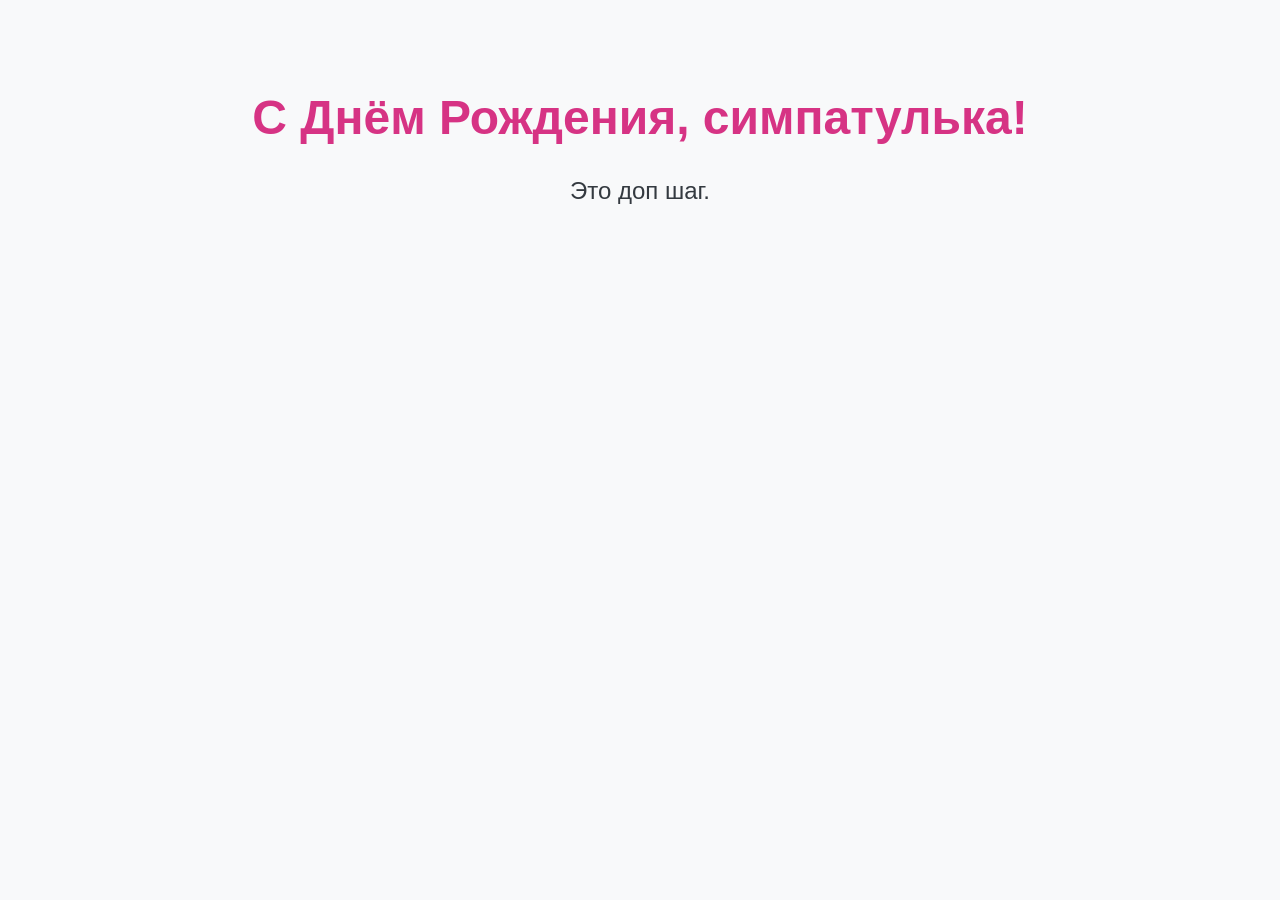
==== are_you_looking_for_me.html @ 65f16158 "Create are_you_looking_for_me.html" ====
<!DOCTYPE html>
<html lang="ru">
<head>
    <meta charset="UTF-8">
    <meta name="viewport" content="width=device-width, initial-scale=1.0">
    <title>С Днём Рождения, симпатулька!</title>
    <link rel="stylesheet" href="styles.css">
</head>
<body>
    <h1>С Днём Рождения, симпатулька!</h1>
    <p>Это доп шаг.</p>
</body>
</html>
---- styles.css ----
body {
    font-family: 'Arial', sans-serif;
    background-color: #f8f9fa;
    text-align: center;
    padding: 50px;
}

h1 {
    color: #d63384;
    font-size: 48px;
}

p {
    font-size: 24px;
    color: #343a40;
}

.btn {
    margin-top: 30px;
    padding: 15px 30px;
    background-color: #d63384;
    color: white;
    border: none;
    border-radius: 5px;
    font-size: 20px;
    cursor: pointer;
}

.btn:hover {
    background-color: #c62e7a;
}
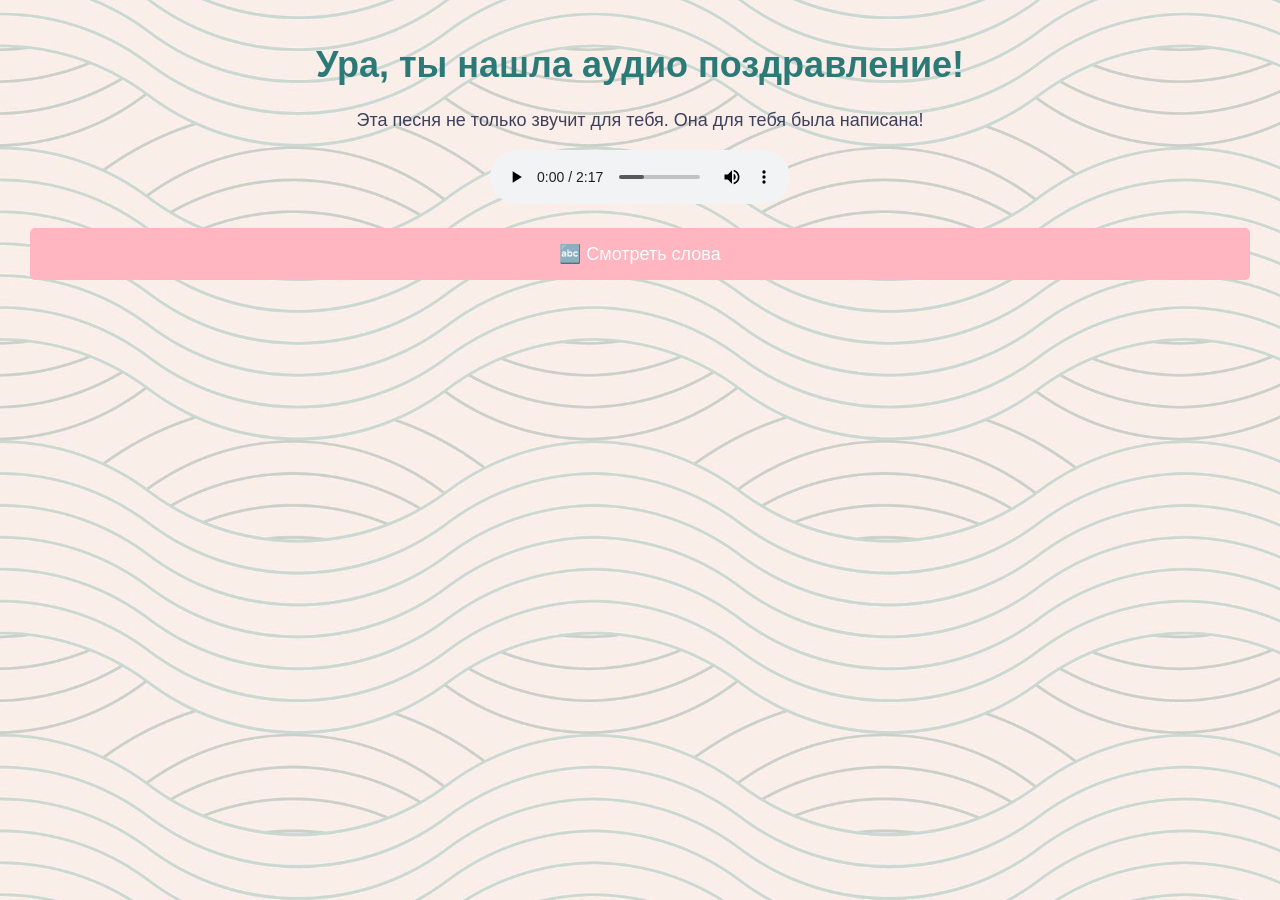
==== commit 90843270: "Update are_you_looking_for_me.html" ====
--- a/are_you_looking_for_me.html
+++ b/are_you_looking_for_me.html
@@ -3,11 +3,77 @@
 <head>
     <meta charset="UTF-8">
     <meta name="viewport" content="width=device-width, initial-scale=1.0">
-    <title>С Днём Рождения, симпатулька!</title>
+    <title>С Днём Рождения!</title>
+    <link rel="icon" href="favicon.ico" type="image/x-icon">
     <link rel="stylesheet" href="styles.css">
 </head>
 <body>
-    <h1>С Днём Рождения, симпатулька!</h1>
-    <p>Это доп шаг.</p>
+    <h1>Ура, ты нашла аудио поздравление!</h1>
+
+    <!-- Аудиоплеер -->
+    <div class="audio-block">
+        <p>Эта песня не только звучит для тебя. Она для тебя была написана!</p>
+        <audio controls>
+            <source src="Sunset in Barcelona.mp3" type="audio/mpeg">
+            Ваш браузер не поддерживает воспроизведение аудиофайлов.
+        </audio>
+    </div>
+    
+    <div class="collapsible">
+        <div class="shortcut" onclick="toggleContent(this)">🔤 Смотреть слова</div>
+        <div class="magic-block" style="display: none;">
+            <p><b>Sunset in Barcelona</b></p>
+            
+            <em>[Verse]</em>
+            <p>Sunset in Barcelona's sky
+            Your laugh makes the stars feel shy
+            In theaters where you bring life
+            On stage you cut through like a knife</p>
+            
+            <em>[Verse]</em>
+            <p>You're a canvas and a brush divine
+            Each stroke a story
+            Each hue a line
+            In films you dance
+            In art you fly
+            Your spirit paints the way up high</p>
+            
+            <em>[Chorus]</em>
+            <p>Happy birthday
+            Light of my eyes
+            Every day with you’s a sweet surprise
+            Barcelona sings your name so clear
+            In every role
+            In every year</p>
+            
+            <em>[Bridge]</em>
+            <p>Your heart's a theater
+            Your soul the show
+            You're the masterpiece in full rainbow
+            With every film you capture grace
+            In every painting
+            Find your trace</p>
+            
+            <em>[Verse]</em>
+            <p>In this city where dreams collide
+            Beside you
+            Love
+            I’m filled with pride
+            Every script
+            Each line you say
+            Lights up the night
+            Turns dark to day</p>
+
+            <em>[Chorus]</em>
+            <p>Happy birthday
+            Light of my eyes
+            Every day with you’s a sweet surprise
+            Barcelona sings your name so clear
+            In every role
+            In every year</p>
+        </div>
+    </div>
+    
+    <script src="script.js"></script>
 </body>
 </html>
--- a/styles.css
+++ b/styles.css
@@ -1,31 +1,102 @@
 body {
     font-family: 'Arial', sans-serif;
-    background-color: #f8f9fa;
+    background-color: #fde5d885; /* Светло-серый фон */
+    background-image: url('https://subbotindm.github.io/5297135.jpg'); /* Заменить на реальный путь к изображению паттерна */
+    background-size: cover;
+    background-blend-mode: lighten; /* Лёгкое приглушение паттерна */
+    background-attachment: fixed; /* Фиксированный фон */
     text-align: center;
-    padding: 50px;
+    padding: 20px;
+    margin: 0;
 }
 
 h1 {
-    color: #d63384;
-    font-size: 48px;
+    color: #2b7a78; /* Насыщенный бирюзовый цвет */
+    font-size: 36px;
+    margin-bottom: 20px;
 }
 
 p {
-    font-size: 24px;
-    color: #343a40;
+    font-size: 18px;
+    color: #3d405b; /* Тёмный цвет для контраста */
+    margin-top: 15px;
+    margin-bottom: 15px;
+    line-height: 1.6;
 }
 
-.btn {
+.magic-block {
+    background-color: #ffe5d9; /* Светло-розовый фон для блока */
+    border-radius: 10px;
+    padding: 20px;
     margin-top: 30px;
-    padding: 15px 30px;
-    background-color: #d63384;
-    color: white;
-    border: none;
-    border-radius: 5px;
-    font-size: 20px;
-    cursor: pointer;
+    box-shadow: 0 4px 8px rgba(0, 0, 0, 0.1);
 }
 
-.btn:hover {
-    background-color: #c62e7a;
+.magic-block p {
+    font-size: 18px;
+    color: #2b7a78; /* Бирюзовый цвет текста внутри блока */
 }
+
+@media (max-width: 600px) {
+    h1 {
+        font-size: 28px;
+    }
+
+    p {
+        font-size: 18px;
+    }
+
+    .magic-block p {
+        font-size: 18px;
+    }
+}
+
+
+.collapsible {
+    margin-top: 20px;
+    text-align: left;
+}
+
+.shortcut {
+    background-color: #ffb6c1; /* Нежно-розовый цвет */
+    color: #fff;
+    padding: 15px;
+    font-size: 18px;
+    border-radius: 5px;
+    cursor: pointer;
+    text-align: center;
+    width: calc(100% - 20px); /* Ширина с учётом отступов */
+    display: inline-block;
+    margin-bottom: 10px;
+    transition: background-color 0.3s;
+    margin-left: 10px;
+    margin-right: 10px;
+    box-sizing: border-box; /* Включаем отступы в расчёт ширины */
+}
+
+.shortcut:hover {
+    background-color: #ff8c94;
+}
+
+.collapsible-content {
+    display: none; /* Контент свёрнут по умолчанию */
+    overflow: hidden;
+    padding: 10px;
+    background-color: #f9f9f9;
+    border-radius: 5px;
+    margin-top: 10px;
+    margin-left: 10px;
+    margin-right: 10px;
+    width: calc(100% - 20px); /* Ширина с учётом отступов */
+    box-sizing: border-box; /* Включаем отступы в расчёт ширины */
+}
+
+.collapsible-content p {
+    margin: 0;
+    color: #3d405b;
+}
+
+.collapsible-content iframe {
+    width: 100%;
+    border-radius: 5px;
+}
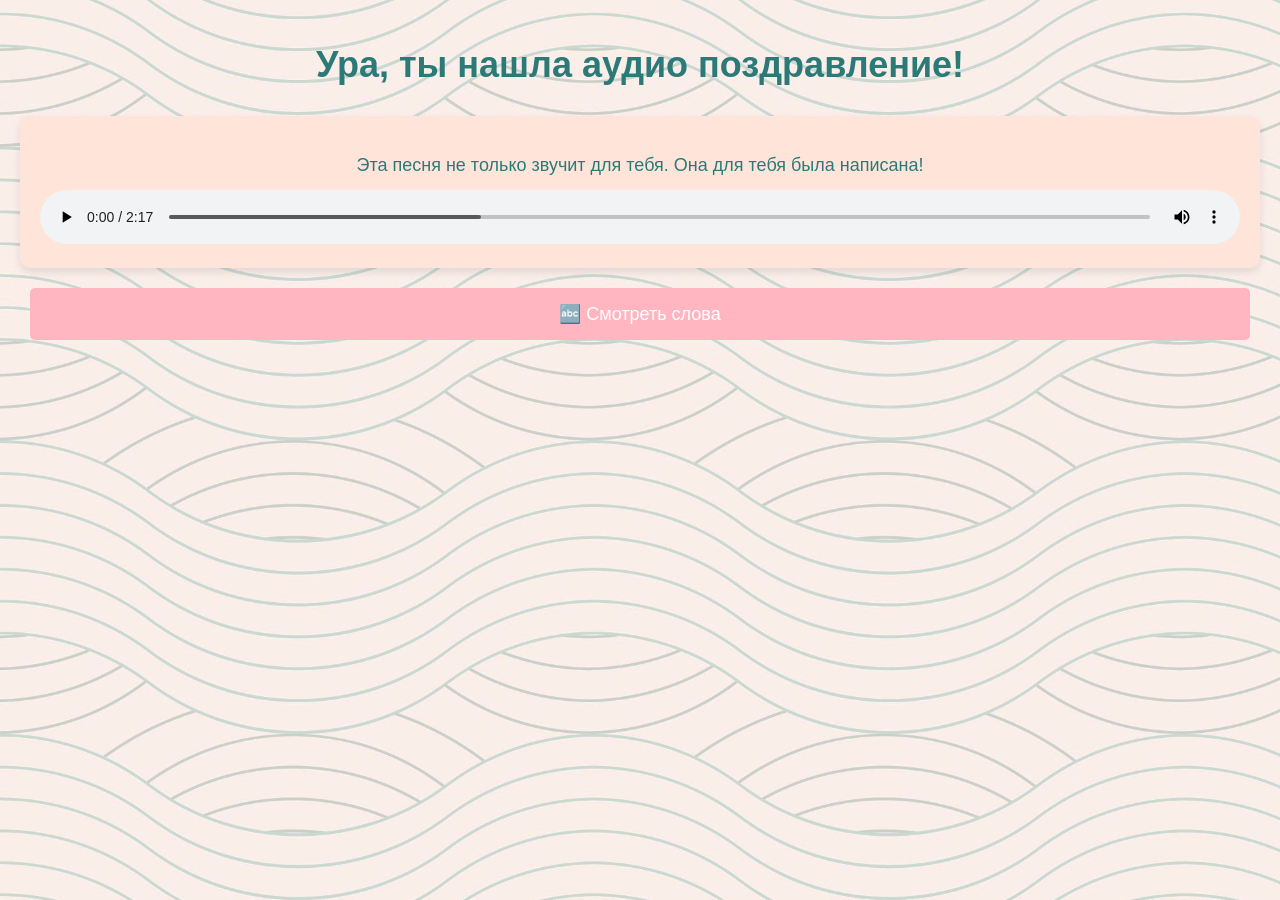
==== commit 202dcf4e: "Update are_you_looking_for_me.html" ====
--- a/are_you_looking_for_me.html
+++ b/are_you_looking_for_me.html
@@ -25,51 +25,51 @@
             <p><b>Sunset in Barcelona</b></p>
             
             <em>[Verse]</em>
-            <p>Sunset in Barcelona's sky
-            Your laugh makes the stars feel shy
-            In theaters where you bring life
+            <p>Sunset in Barcelona's sky<br />
+            Your laugh makes the stars feel shy<br />
+            In theaters where you bring life<br />
             On stage you cut through like a knife</p>
             
             <em>[Verse]</em>
-            <p>You're a canvas and a brush divine
-            Each stroke a story
-            Each hue a line
-            In films you dance
-            In art you fly
+            <p>You're a canvas and a brush divine<br />
+            Each stroke a story<br />
+            Each hue a line<br />
+            In films you dance<br />
+            In art you fly<br />
             Your spirit paints the way up high</p>
             
             <em>[Chorus]</em>
-            <p>Happy birthday
-            Light of my eyes
-            Every day with you’s a sweet surprise
-            Barcelona sings your name so clear
-            In every role
+            <p>Happy birthday<br />
+            Light of my eyes<br />
+            Every day with you’s a sweet surprise<br />
+            Barcelona sings your name so clear<br />
+            In every role<br />
             In every year</p>
             
             <em>[Bridge]</em>
-            <p>Your heart's a theater
-            Your soul the show
-            You're the masterpiece in full rainbow
-            With every film you capture grace
-            In every painting
+            <p>Your heart's a theater<br />
+            Your soul the show<br />
+            You're the masterpiece in full rainbow<br />
+            With every film you capture grace<br />
+            In every painting<br />
             Find your trace</p>
             
             <em>[Verse]</em>
-            <p>In this city where dreams collide
-            Beside you
-            Love
-            I’m filled with pride
-            Every script
-            Each line you say
-            Lights up the night
+            <p>In this city where dreams collide<br />
+            Beside you<br />
+            Love<br />
+            I’m filled with pride<br />
+            Every script<br />
+            Each line you say<br />
+            Lights up the night<br />
             Turns dark to day</p>
 
             <em>[Chorus]</em>
-            <p>Happy birthday
-            Light of my eyes
-            Every day with you’s a sweet surprise
-            Barcelona sings your name so clear
-            In every role
+            <p>Happy birthday<br />
+            Light of my eyes<br />
+            Every day with you’s a sweet surprise<br />
+            Barcelona sings your name so clear<br />
+            In every role<br />
             In every year</p>
         </div>
     </div>
--- a/styles.css
+++ b/styles.css
@@ -21,6 +21,14 @@
     color: #3d405b; /* Тёмный цвет для контраста */
     margin-top: 15px;
     margin-bottom: 15px;
+    line-height: 1.6;
+}
+
+em {
+    font-size: 18px;
+    color: #2b7a78;
+    margin-top: 15px;
+    margin-bottom: -15px;
     line-height: 1.6;
 }
 
@@ -100,3 +108,23 @@
     width: 100%;
     border-radius: 5px;
 }
+
+.audio-block {
+    margin-top: 30px;
+    background-color: #ffe5d9; /* Светло-розовый фон */
+    border-radius: 10px;
+    padding: 20px;
+    box-shadow: 0 4px 8px rgba(0, 0, 0, 0.1);
+}
+
+.audio-block p {
+    font-size: 18px;
+    color: #2b7a78; /* Бирюзовый цвет текста */
+    margin-bottom: 10px;
+}
+
+audio {
+    width: 100%;
+    outline: none;
+    border-radius: 5px;
+}
